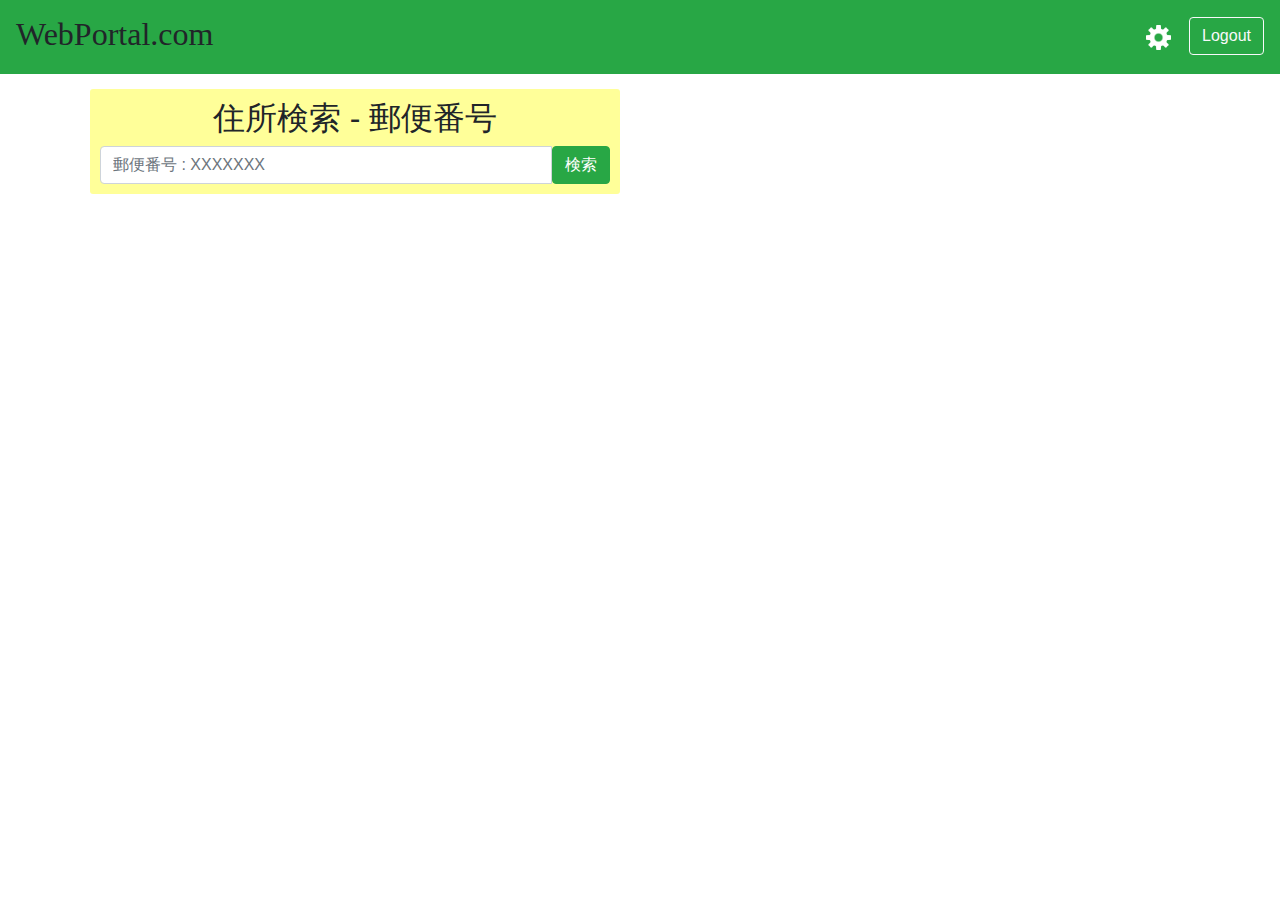
==== src/main/resources/templates/index.html @ dd2dd808 "メイン画面、機能の作成" ====
<!DOCTYPE html>
<html xmlns:th="http://www.thymeleaf.org"
	xmlns:sec="http://www.thymeleaf.org/thymeleaf-extras-springsecurity4">
<head>

<meta charset="UTF-8">
<title>WebPortal Main</title>

<!-- モバイル設定 -->
<meta id="viewport" name="viewport"
	content="width=device-width, initial-scale=1, maximum-scale=1, user-scalable=no">
<link rel="manifest" th:href="@{/css/manifest.json}"
	crossorigin="use-credentials">
<meta name="application-name" content="WebPortal">
<meta name="mobile-web-app-capable" content="yes">
<meta name="apple-mobile-web-app-title" content="WebPortal">
<meta name="apple-mobile-web-app-capable" content="yes">
<meta name="apple-mobile-web-app-status-bar-style" content="black">

<!-- アイコン設定 -->
<link rel="icon" th:href="@{/img/favicon.ico}" sizes="192x192"
	href="../static/img/favicon.ico">
<link rel="shortcut icon" th:href="@{/img/favicon.ico}">
<link rel="apple-touch-icon" th:href="@{/img/favicon.ico}">
<link rel="apple-touch-icon" th:href="@{/img/favicon.ico}" sizes="192x192">
<link rel="apple-touch-icon" th:href="@{/img/favicon.ico}" sizes="58x58">

<!-- スタイル設定 -->
<link rel="stylesheet"
	href="https://stackpath.bootstrapcdn.com/bootstrap/4.3.1/css/bootstrap.min.css"
	integrity="sha384-ggOyR0iXCbMQv3Xipma34MD+dH/1fQ784/j6cY/iJTQUOhcWr7x9JvoRxT2MZw1T"
	crossorigin="anonymous">
<link rel="stylesheet" th:href="@{/css/ress.css}"
	href="../static/css/ress.css">
<link rel="stylesheet" th:href="@{/css/home.css}"
	href="../static/css/home.css">

</head>

<body th:classappend="${session.isDarkmode} ? 'mode-dark'">

	<!-- 共通ヘッダ -->
	<nav class="navbar navbar-expand-lg navbar-dark bg-success">
		<h1>
			<a class="navbar-brand title-font" th:href="@{/}">WebPortal.com</a>
		</h1>
		<button class="navbar-toggler" type="button" data-toggle="collapse"
			data-target="#navbarToggler" aria-controls="navbarToggler"
			aria-expanded="false" aria-label="Toggle navigation">
			<span class="navbar-toggler-icon"></span>
		</button>
		<div class="collapse navbar-collapse" id="navbarToggler">
			<ul class="navbar-nav ml-auto mt-2 mt-lg-0">
				<li class="nav-item active"><a class="nav-link"
					th:href="@{/change}"> <img class="config-img"
						th:src="@{/img/config.png}" src="../static/img/config.png">
				</a></li>
				<li>
					<form class="my-2 my-lg-0" method="post" th:action="@{/logout}">
						<button class="btn btn-outline-light my-2 my-sm-0" type="submit">Logout</button>
					</form>
				</li>
			</ul>
		</div>
	</nav>

	<!-- コンテンツ -->
	<div class="container">
		<div class="row">

			<div class="col-sm-6">
				<div class="content-box">
					<h2>住所検索 - 郵便番号</h2>
					<form method="post" th:action="@{/zip}">
						<div class="input-group">
							<input type="number" class="form-control" name="zipcode"
								placeholder="郵便番号 : XXXXXXX"> <span
								class="input-group-btn">
								<button type="submit" class="btn btn-success">検索</button>
							</span>
						</div>
					</form>
				</div>
			</div>

		</div>
	</div>

	<!-- 共通スクリプト -->
	<script src="https://code.jquery.com/jquery-3.3.1.slim.min.js"
		integrity="sha384-q8i/X+965DzO0rT7abK41JStQIAqVgRVzpbzo5smXKp4YfRvH+8abtTE1Pi6jizo"
		crossorigin="anonymous"></script>
	<script
		src="https://cdnjs.cloudflare.com/ajax/libs/popper.js/1.14.7/umd/popper.min.js"
		integrity="sha384-UO2eT0CpHqdSJQ6hJty5KVphtPhzWj9WO1clHTMGa3JDZwrnQq4sF86dIHNDz0W1"
		crossorigin="anonymous"></script>
	<script
		src="https://stackpath.bootstrapcdn.com/bootstrap/4.3.1/js/bootstrap.min.js"
		integrity="sha384-JjSmVgyd0p3pXB1rRibZUAYoIIy6OrQ6VrjIEaFf/nJGzIxFDsf4x0xIM+B07jRM"
		crossorigin="anonymous"></script>
</body>
</html>
---- src/main/resources/static/css/ress.css ----
/*!
 * ress.css • v1.2.2
 * MIT License
 * github.com/filipelinhares/ress
 */

/* # =================================================================
   # Global selectors
   # ================================================================= */

html {
  box-sizing: border-box;
  overflow-y: scroll; /* All browsers without overlaying scrollbars */
  -webkit-text-size-adjust: 100%; /* iOS 8+ */
}

*,
::before,
::after {
  background-repeat: no-repeat; /* Set `background-repeat: no-repeat` to all elements and pseudo elements */
  box-sizing: inherit;
}

::before,
::after {
  text-decoration: inherit; /* Inherit text-decoration and vertical align to ::before and ::after pseudo elements */
  vertical-align: inherit;
}

* {
  padding: 0; /* Reset `padding` and `margin` of all elements */
  margin: 0;
}

/* # =================================================================
   # General elements
   # ================================================================= */

/* Add the correct display in iOS 4-7.*/
audio:not([controls]) {
  display: none;
  height: 0;
}

hr {
  overflow: visible; /* Show the overflow in Edge and IE */
}

/*
* Correct `block` display not defined for any HTML5 element in IE 8/9
* Correct `block` display not defined for `details` or `summary` in IE 10/11
* and Firefox
* Correct `block` display not defined for `main` in IE 11
*/
article,
aside,
details,
figcaption,
figure,
footer,
header,
main,
menu,
nav,
section,
summary {
  display: block;
}

summary {
  display: list-item; /* Add the correct display in all browsers */
}

small {
  font-size: 80%; /* Set font-size to 80% in `small` elements */
}

[hidden],
template {
  display: none; /* Add the correct display in IE */
}

abbr[title] {
  border-bottom: 1px dotted; /* Add a bordered underline effect in all browsers */
  text-decoration: none; /* Remove text decoration in Firefox 40+ */
}

a {
  background-color: transparent; /* Remove the gray background on active links in IE 10 */
  -webkit-text-decoration-skip: objects; /* Remove gaps in links underline in iOS 8+ and Safari 8+ */
}

a:active,
a:hover {
  outline-width: 0; /* Remove the outline when hovering in all browsers */
}

code,
kbd,
pre,
samp {
  font-family: monospace, monospace; /* Specify the font family of code elements */
}

b,
strong {
  font-weight: bolder; /* Correct style set to `bold` in Edge 12+, Safari 6.2+, and Chrome 18+ */
}

dfn {
  font-style: italic; /* Address styling not present in Safari and Chrome */
}

/* Address styling not present in IE 8/9 */
mark {
  background-color: #ff0;
  color: #000;
}

/* https://gist.github.com/unruthless/413930 */
sub,
sup {
  font-size: 75%;
  line-height: 0;
  position: relative;
  vertical-align: baseline;
}

sub {
  bottom: -0.25em;
}

sup {
  top: -0.5em;
}

/* # =================================================================
   # Forms
   # ================================================================= */

input {
  border-radius: 0;
}

/* Apply cursor pointer to button elements */
button,
[type="button"],
[type="reset"],
[type="submit"],
[role="button"] {
  cursor: pointer;
}

/* Replace pointer cursor in disabled elements */
[disabled] {
  cursor: default;
}

[type="number"] {
  width: auto; /* Firefox 36+ */
}

[type="search"] {
  -webkit-appearance: textfield; /* Safari 8+ */
}

[type="search"]::-webkit-search-cancel-button,
[type="search"]::-webkit-search-decoration {
  -webkit-appearance: none; /* Safari 8 */
}

textarea {
  overflow: auto; /* Internet Explorer 11+ */
  resize: vertical; /* Specify textarea resizability */
}

button,
input,
optgroup,
select,
textarea {
  font: inherit; /* Specify font inheritance of form elements */
}

optgroup {
  font-weight: bold; /* Restore the font weight unset by the previous rule. */
}

button {
  overflow: visible; /* Address `overflow` set to `hidden` in IE 8/9/10/11 */
}

/* Remove inner padding and border in Firefox 4+ */
button::-moz-focus-inner,
[type="button"]::-moz-focus-inner,
[type="reset"]::-moz-focus-inner,
[type="submit"]::-moz-focus-inner {
  border-style: 0;
  padding: 0;
}

/* Replace focus style removed in the border reset above */
button:-moz-focusring,
[type="button"]::-moz-focus-inner,
[type="reset"]::-moz-focus-inner,
[type="submit"]::-moz-focus-inner {
  outline: 1px dotted ButtonText;
}

button,
html [type="button"], /* Prevent a WebKit bug where (2) destroys native `audio` and `video`controls in Android 4 */
[type="reset"],
[type="submit"] {
  -webkit-appearance: button; /* Correct the inability to style clickable types in iOS */
}

button,
select {
  text-transform: none; /* Firefox 40+, Internet Explorer 11- */
}

/* Remove the default button styling in all browsers */
button,
input,
select,
textarea {
  background-color: transparent;
  border-style: none;
  color: inherit;
}

/* Style select like a standard input */
select {
  -moz-appearance: none; /* Firefox 36+ */
  -webkit-appearance: none; /* Chrome 41+ */
}

select::-ms-expand {
  display: none; /* Internet Explorer 11+ */
}

select::-ms-value {
  color: currentColor; /* Internet Explorer 11+ */
}

legend {
  border: 0; /* Correct `color` not being inherited in IE 8/9/10/11 */
  color: inherit; /* Correct the color inheritance from `fieldset` elements in IE */
  display: table; /* Correct the text wrapping in Edge and IE */
  max-width: 100%; /* Correct the text wrapping in Edge and IE */
  white-space: normal; /* Correct the text wrapping in Edge and IE */
}

::-webkit-file-upload-button {
  -webkit-appearance: button; /* Correct the inability to style clickable types in iOS and Safari */
  font: inherit; /* Change font properties to `inherit` in Chrome and Safari */
}

[type="search"] {
  -webkit-appearance: textfield; /* Correct the odd appearance in Chrome and Safari */
  outline-offset: -2px; /* Correct the outline style in Safari */
}

/* # =================================================================
   # Specify media element style
   # ================================================================= */

img {
  border-style: none; /* Remove border when inside `a` element in IE 8/9/10 */
}

/* Add the correct vertical alignment in Chrome, Firefox, and Opera */
progress {
  vertical-align: baseline;
}

svg:not(:root) {
  overflow: hidden; /* Internet Explorer 11- */
}

audio,
canvas,
progress,
video {
  display: inline-block; /* Internet Explorer 11+, Windows Phone 8.1+ */
}

/* # =================================================================
   # Accessibility
   # ================================================================= */

/* Hide content from screens but not screenreaders */
@media screen {
  [hidden~="screen"] {
    display: inherit;
  }
  [hidden~="screen"]:not(:active):not(:focus):not(:target) {
    position: absolute !important;
    clip: rect(0 0 0 0) !important;
  }
}

/* Specify the progress cursor of updating elements */
[aria-busy="true"] {
  cursor: progress;
}

/* Specify the pointer cursor of trigger elements */
[aria-controls] {
  cursor: pointer;
}

/* Specify the unstyled cursor of disabled, not-editable, or otherwise inoperable elements */
[aria-disabled] {
  cursor: default;
}

/* # =================================================================
   # Selection
   # ================================================================= */

/* Specify text selection background color and omit drop shadow */

::-moz-selection {
  background-color: #b3d4fc; /* Required when declaring ::selection */
  color: #000;
  text-shadow: none;
}

::selection {
  background-color: #b3d4fc; /* Required when declaring ::selection */
  color: #000;
  text-shadow: none;
}
---- src/main/resources/static/css/home.css ----
/*
 共通のCSS設定を記載.
 1ページにしか使わない設定は、各html内で直接styleタグで指定する.
 */

body {
	text-align: center;
}

h1 {
	font-family: 'arial black';
}

.container {
	margin-top: 10px;
}

.content-box {
	min-width :250px;
	margin: 5px;
	padding: 10px;
	border-radius: 3px;
	background-color: #FFFF99;
}

.content-box ul {
	list-style: none;
}

.title-font {
	font-size: 2rem;
}

.config-img {
	margin: 0 10px;
	width: 25px;
}

.back-red {
	background-color: red;
}

.button-logout {
	position: fixed;
	font-size: 1rem;
	right: -15px;
	top: 0px;
}

.input-form {
	margin: 20px auto;
	max-width: 600px;
}

.input-box {
	margin-bottom: 30px;
}

.mode-dark {
	color: black;
	background-color: black;
}
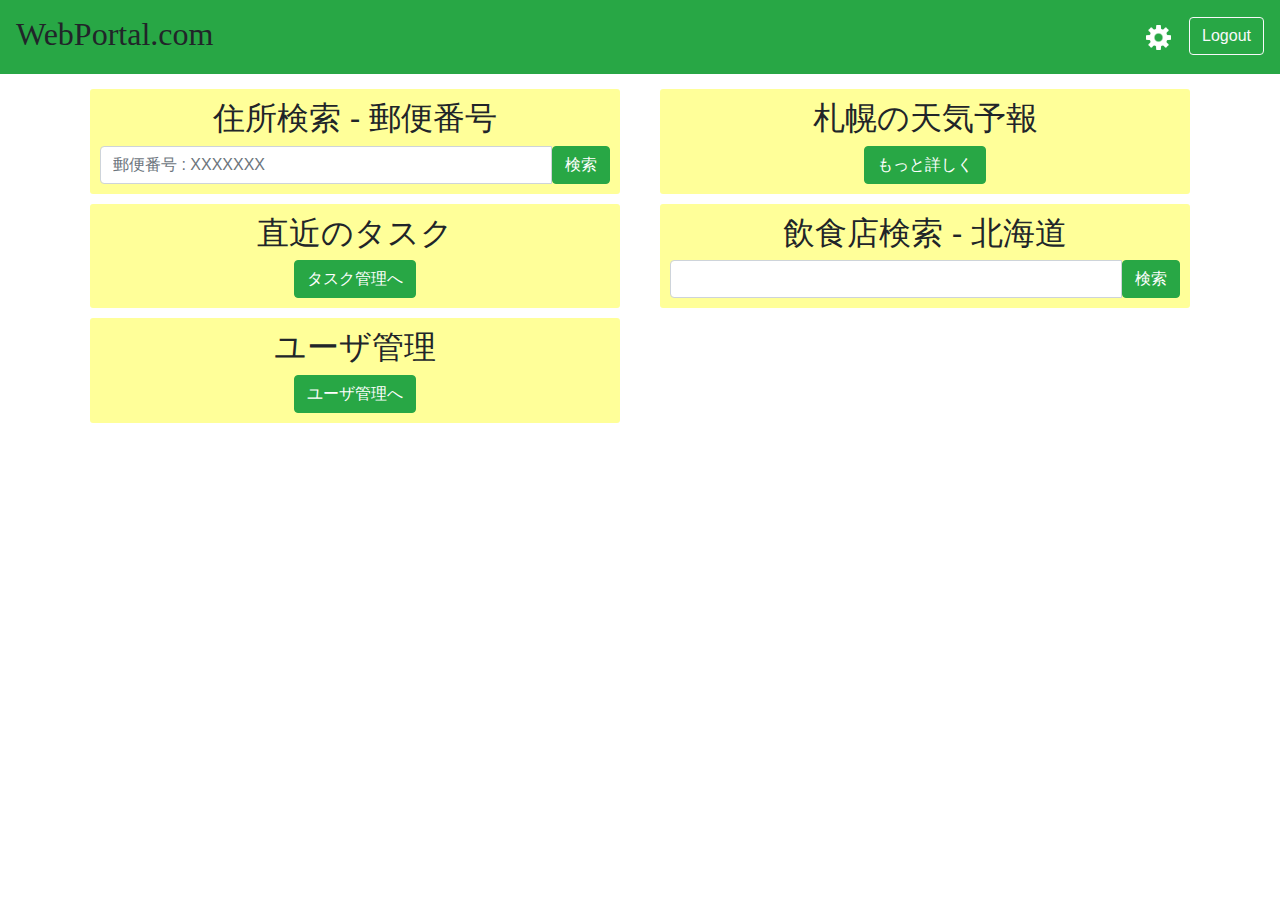
==== commit ee909b2f: "最終変更" ====
--- a/src/main/resources/templates/index.html
+++ b/src/main/resources/templates/index.html
@@ -34,6 +34,18 @@
 	href="../static/css/ress.css">
 <link rel="stylesheet" th:href="@{/css/home.css}"
 	href="../static/css/home.css">
+	
+<!-- 追加課題（入力チェック -->
+<script type="text/javascript">
+    function check(){
+    	if (zipcode_form.zipcode.value == ""){
+    		alert("住所を入力してください");    //エラーメッセージを出力
+    		    return false;    //送信ボタン本来の動作をキャンセルします
+          }else{
+    			return true;    //送信ボタン本来の動作を実行します
+       }
+   }
+ </script>
 
 </head>
 
@@ -64,17 +76,57 @@
 		</div>
 	</nav>
 
-	<!-- コンテンツ -->
+	<!-- 住所検索機能 -->
+	
 	<div class="container">
 		<div class="row">
 
 			<div class="col-sm-6">
 				<div class="content-box">
 					<h2>住所検索 - 郵便番号</h2>
-					<form method="post" th:action="@{/zip}">
+					<form method="post" th:action="@{/zip}" name="zipcode_form">
 						<div class="input-group">
 							<input type="number" class="form-control" name="zipcode"
 								placeholder="郵便番号 : XXXXXXX"> <span
+								class="input-group-btn">
+								<button type="submit" class="btn btn-success"onclick="return check()">検索</button>
+							</span>
+						</div>
+					</form>
+				</div>
+			</div>
+
+
+		
+	
+		<!-- 天気予報機能 -->
+ 
+
+			<div class="col-sm-6">
+				<div class="content-box">
+					<h2>札幌の天気予報</h2>
+					<form method="get" th:action="@{/weather}">
+						<button type="submit"id="weather" class="btn btn-success">もっと詳しく</button>
+					</form>
+				</div>
+			</div>
+			
+		<!-- タスク管理機能 -->
+			<div class="col-sm-6">
+				<div class="content-box">
+					<h2>直近のタスク</h2>
+					<form method="get" th:action="@{/task/tasklist}">
+						<button type="submit"id="task" class="btn btn-success">タスク管理へ</button>
+					</form>
+				</div>
+			</div>
+		<!-- グルメ検索機能 -->
+			<div class="col-sm-6">
+				<div class="content-box">
+					<h2>飲食店検索 - 北海道</h2>
+					<form method="post" th:action="@{/gourmet}">
+						<div class="input-group">
+							<input class="form-control" name="shopname"> <span
 								class="input-group-btn">
 								<button type="submit" class="btn btn-success">検索</button>
 							</span>
@@ -82,9 +134,19 @@
 					</form>
 				</div>
 			</div>
-
+			
+			<div class="col-sm-6" role="presentation" sec:authorize="hasRole('ADMIN')">
+			<div class="content-box">
+			   <h2>ユーザ管理</h2>
+			   <form method="get" th:action="@{/user/list}">
+			      <button type="submit" class="btn btn-success">ユーザ管理へ</button>
+			   </form>
+			</div>
+			</div>
 		</div>
 	</div>
+		
+
 
 	<!-- 共通スクリプト -->
 	<script src="https://code.jquery.com/jquery-3.3.1.slim.min.js"
--- a/src/main/resources/static/css/home.css
+++ b/src/main/resources/static/css/home.css
@@ -59,4 +59,8 @@
 .mode-dark {
 	color: black;
 	background-color: black;
-}+}
+.th{
+	color:black;
+}
+
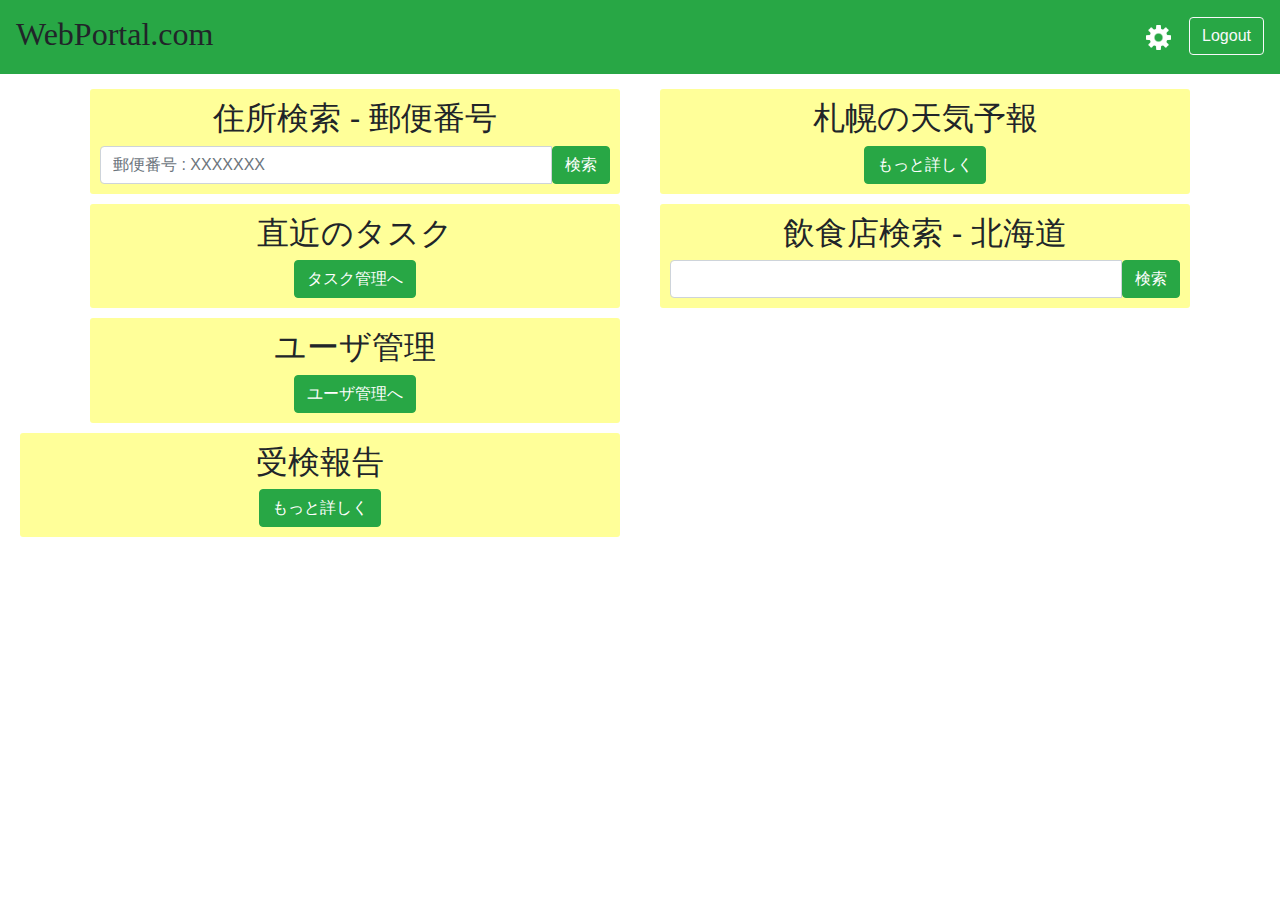
==== commit ae7e4906: "backup" ====
--- a/src/main/resources/templates/index.html
+++ b/src/main/resources/templates/index.html
@@ -145,6 +145,14 @@
 			</div>
 		</div>
 	</div>
+			<div class="col-sm-6">
+				<div class="content-box">
+					<h2>受検報告</h2>
+					<form method="get" th:action="@{/report}">
+						<button type="submit"id="report" class="btn btn-success">もっと詳しく</button>
+					</form>
+				</div>
+			</div>
 		
 
 
--- a/src/main/resources/static/css/home.css
+++ b/src/main/resources/static/css/home.css
@@ -60,7 +60,13 @@
 	color: black;
 	background-color: black;
 }
-.th{
-	color:black;
+.table{
+  border-collapse:collapse;
 }
 
+.th{
+  border:1px solid #000;
+  word-break:break-all;
+  overflow: auto;
+}
+
